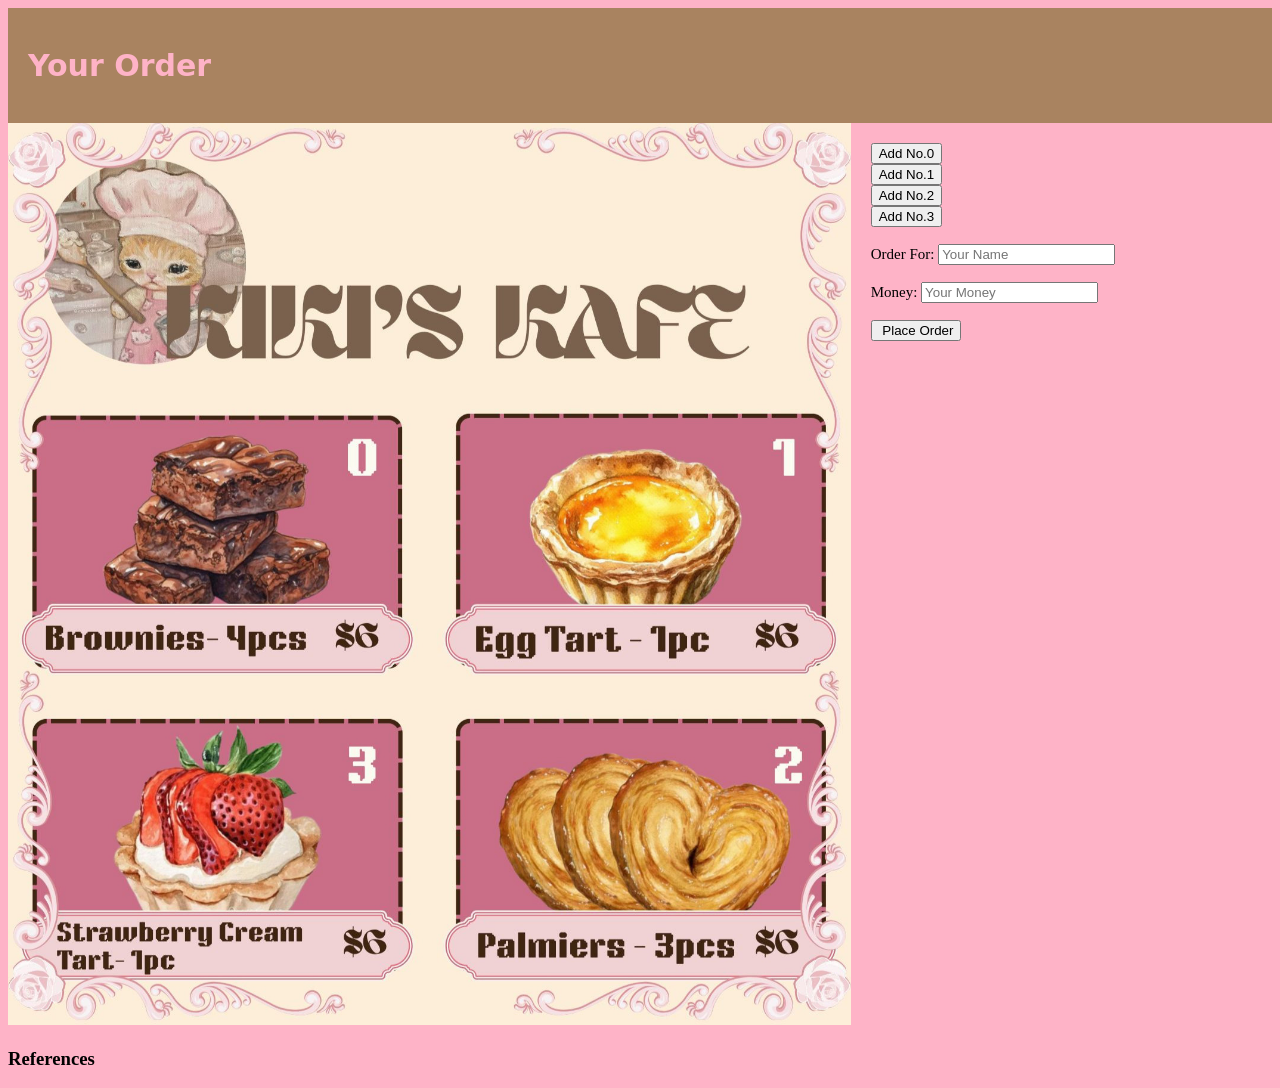
==== orderpage.html @ 60223a2a "Jul 18, 2026, 10:01 AM" ====
<!DOCTYPE html>
<html>
<head>
<title>ORDER PAGE</title>
<link href="style.css" rel="stylesheet">
<link rel="icon" type="png" href="Images/icon.webp">
</head>
<body>

<header>
   <div class="header">
      <h1>Your Order</h1>
   </div>
</header>

<main>
<div class="container">

 <div class="menu">
    <img src="Images/menu.jpg"> 
 </div>

 <div class="system">
  

<button onclick="getFormInput('Brownies', 11)"> Add No.0</button><br>
<button onclick="getFormInput('Egg Tart', 5)"> Add No.1</button><br>
<button onclick="getFormInput('Palmiers', 10)"> Add No.2</button><br>
<button onclick="getFormInput('Strawberry Cream Tart', 6)"> Add No.3</button><br>

<form onsubmit="return false;">
   
<br>

<div id="userOrder">



</div>

<label for="nameField">Order For:</label>
   <input type="text" id="nameField" name="formName" placeHolder="Your Name">
<br>
<br>

<label for="moneyField">Money:</label>
   <input type="text" id="moneyField" name="formMoney" placeHolder="Your Money">
<br>
<br>
   <input type="button" onclick="placeOrder()" value=" Place Order">
</form>


</main>

<footer>
 <div class="footer">
   <h3>References</h3>
</div>
</footer>




<script src="script.js"></script>
</body>
</html>
---- style.css ----
html, body{
    background-color: #feb3c7;
}


.button {
    background-color: #3F2613;
    padding: 50px;
    align-items: center;
    justify-items: center;
    border-radius: 15px;
    border: 5px double #f7f0e3;
    margin-left: 42%;
    margin-right: 42%;
    margin-top: 20%;

}

.button a {
    color:#f7f0e3;
    font-size: 30px;
    text-decoration: none;
    
    font-family: Cambria, Cochin, Georgia, Times, 'Times New Roman', serif;
}

header {
    background-color: #A98360;
    padding: 20px;
}

.header {
    justify-items: center;
    align-items: center;
}

.header h1 {
    font-family:system-ui, -apple-system, BlinkMacSystemFont, 'Segoe UI', Roboto, Oxygen, Ubuntu, Cantarell, 'Open Sans', 'Helvetica Neue', sans-serif;
    font-size: 30px;
    color:#feb3c7
}

.container {
    display: grid;
    grid-template-columns:repeat(3, minmax(250px, 1fr));

}

.menu {
    grid-column: 1 / span 2 ;
}
.menu img { 
    width: 100%;
    height: auto;
}

.system {
     margin: 20px;
     font-family: Georgia, 'Times New Roman', Times, serif;
     font-size: 15px;
}
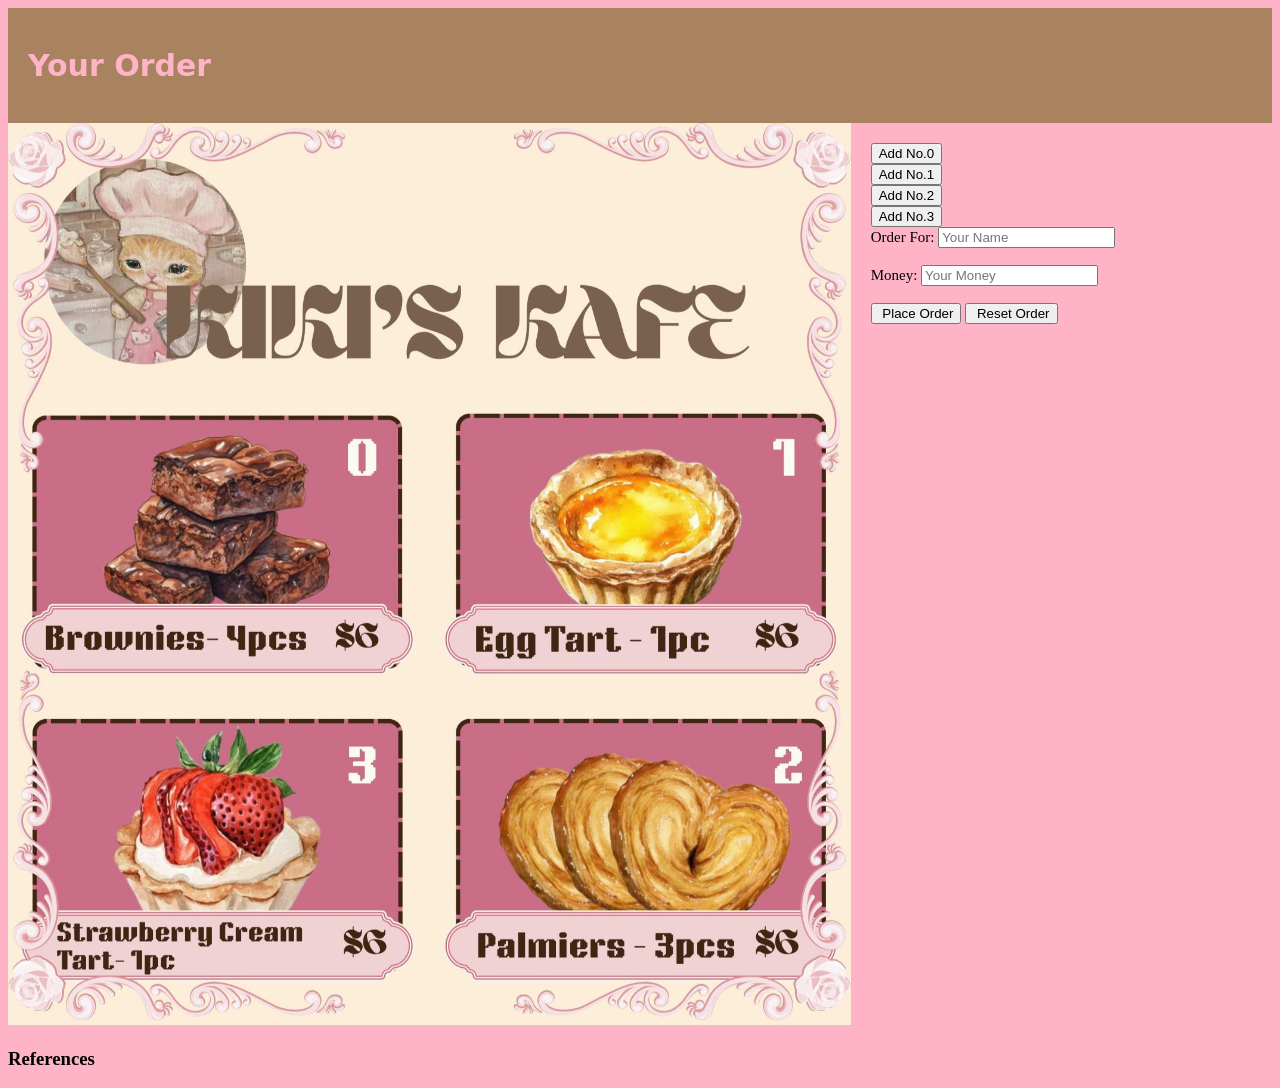
==== commit 19933b84: "Jul 18, 2026, 10:04 AM" ====
--- a/orderpage.html
+++ b/orderpage.html
@@ -29,14 +29,8 @@
 <button onclick="getFormInput('Strawberry Cream Tart', 6)"> Add No.3</button><br>
 
 <form onsubmit="return false;">
-   
-<br>
 
-<div id="userOrder">
-
-
-
-</div>
+<div id="userOrder"></div>
 
 <label for="nameField">Order For:</label>
    <input type="text" id="nameField" name="formName" placeHolder="Your Name">
@@ -47,7 +41,10 @@
    <input type="text" id="moneyField" name="formMoney" placeHolder="Your Money">
 <br>
 <br>
+
    <input type="button" onclick="placeOrder()" value=" Place Order">
+   <input type="button" onclick="resetOrder()" value=" Reset Order">
+
 </form>
 
 
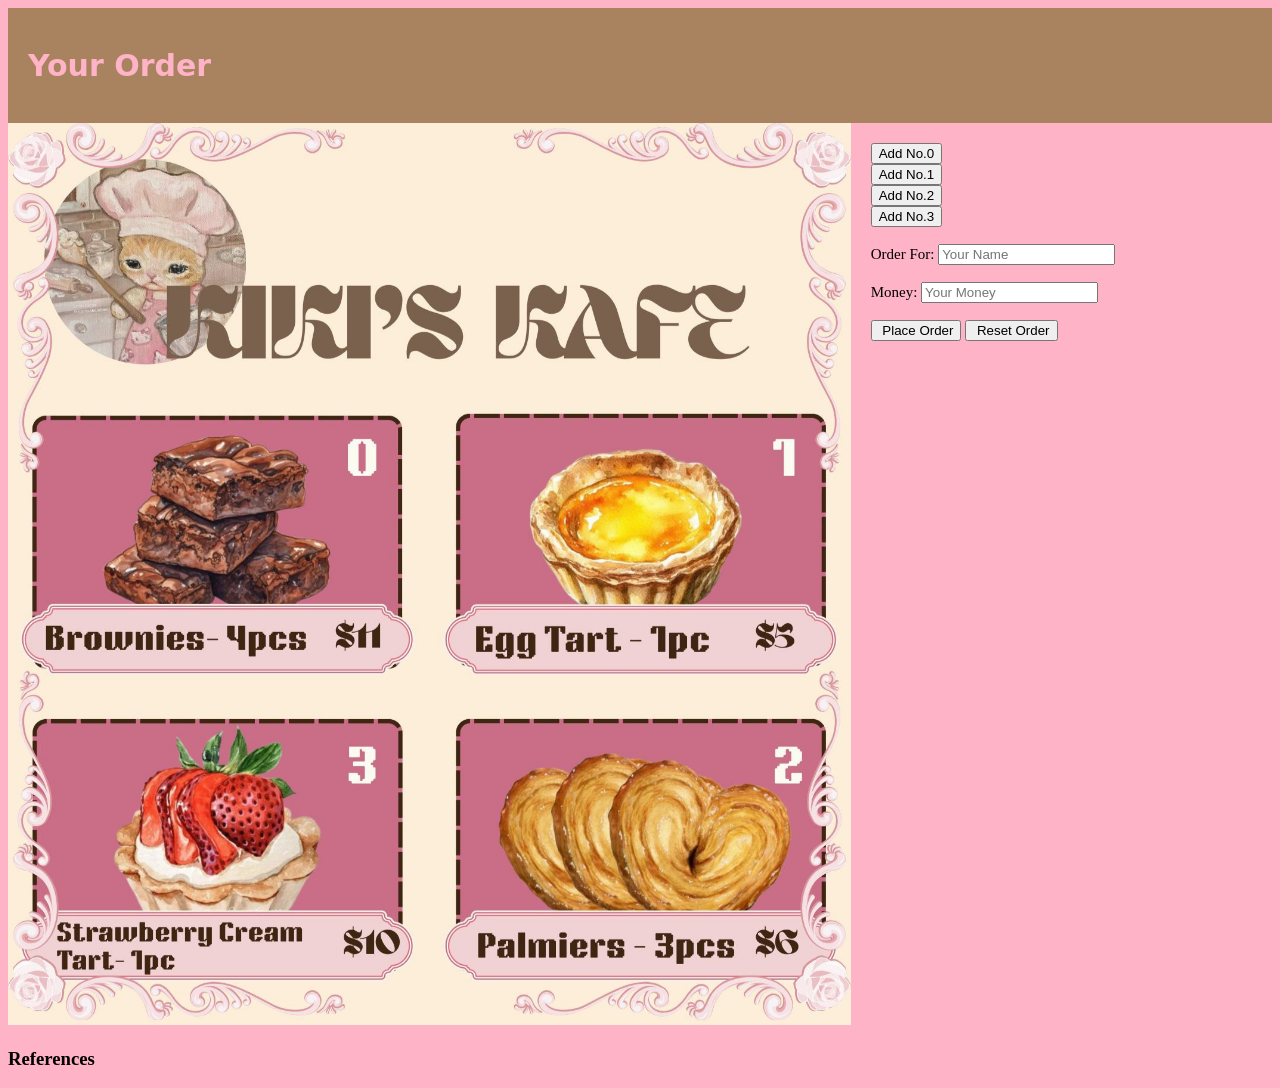
==== commit aea869b3: "Jul 19, 2026, 10:25 PM" ====
--- a/orderpage.html
+++ b/orderpage.html
@@ -26,11 +26,14 @@
 <button onclick="getFormInput('Brownies', 11)"> Add No.0</button><br>
 <button onclick="getFormInput('Egg Tart', 5)"> Add No.1</button><br>
 <button onclick="getFormInput('Palmiers', 10)"> Add No.2</button><br>
-<button onclick="getFormInput('Strawberry Cream Tart', 6)"> Add No.3</button><br>
+<button onclick="getFormInput('Strawberry Cream Tart', 6)"> Add No.3</button>
+<br>
+<br>
 
 <form onsubmit="return false;">
 
 <div id="userOrder"></div>
+<div id="userTotal"></div>
 
 <label for="nameField">Order For:</label>
    <input type="text" id="nameField" name="formName" placeHolder="Your Name">
@@ -45,6 +48,7 @@
    <input type="button" onclick="placeOrder()" value=" Place Order">
    <input type="button" onclick="resetOrder()" value=" Reset Order">
 
+<div id="receiptOutput"></div>
 </form>
 
 
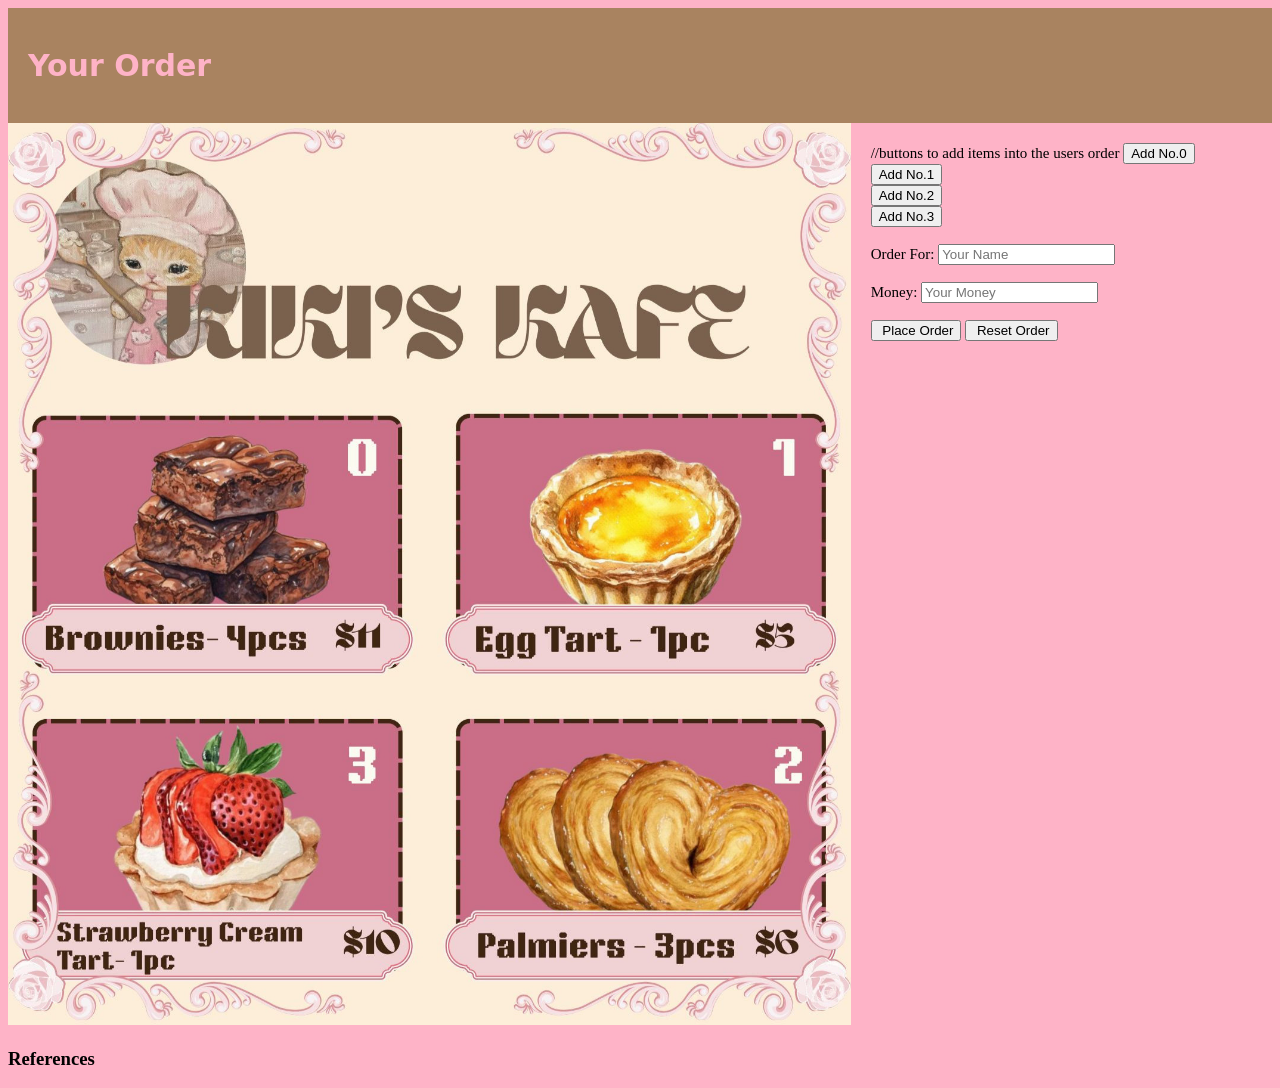
==== commit 6b011532: "Jul 22, 2026, 2:25 AM" ====
--- a/orderpage.html
+++ b/orderpage.html
@@ -22,7 +22,7 @@
 
  <div class="system">
   
-
+//buttons to add items into the users order
 <button onclick="getFormInput('Brownies', 11)"> Add No.0</button><br>
 <button onclick="getFormInput('Egg Tart', 5)"> Add No.1</button><br>
 <button onclick="getFormInput('Palmiers', 10)"> Add No.2</button><br>
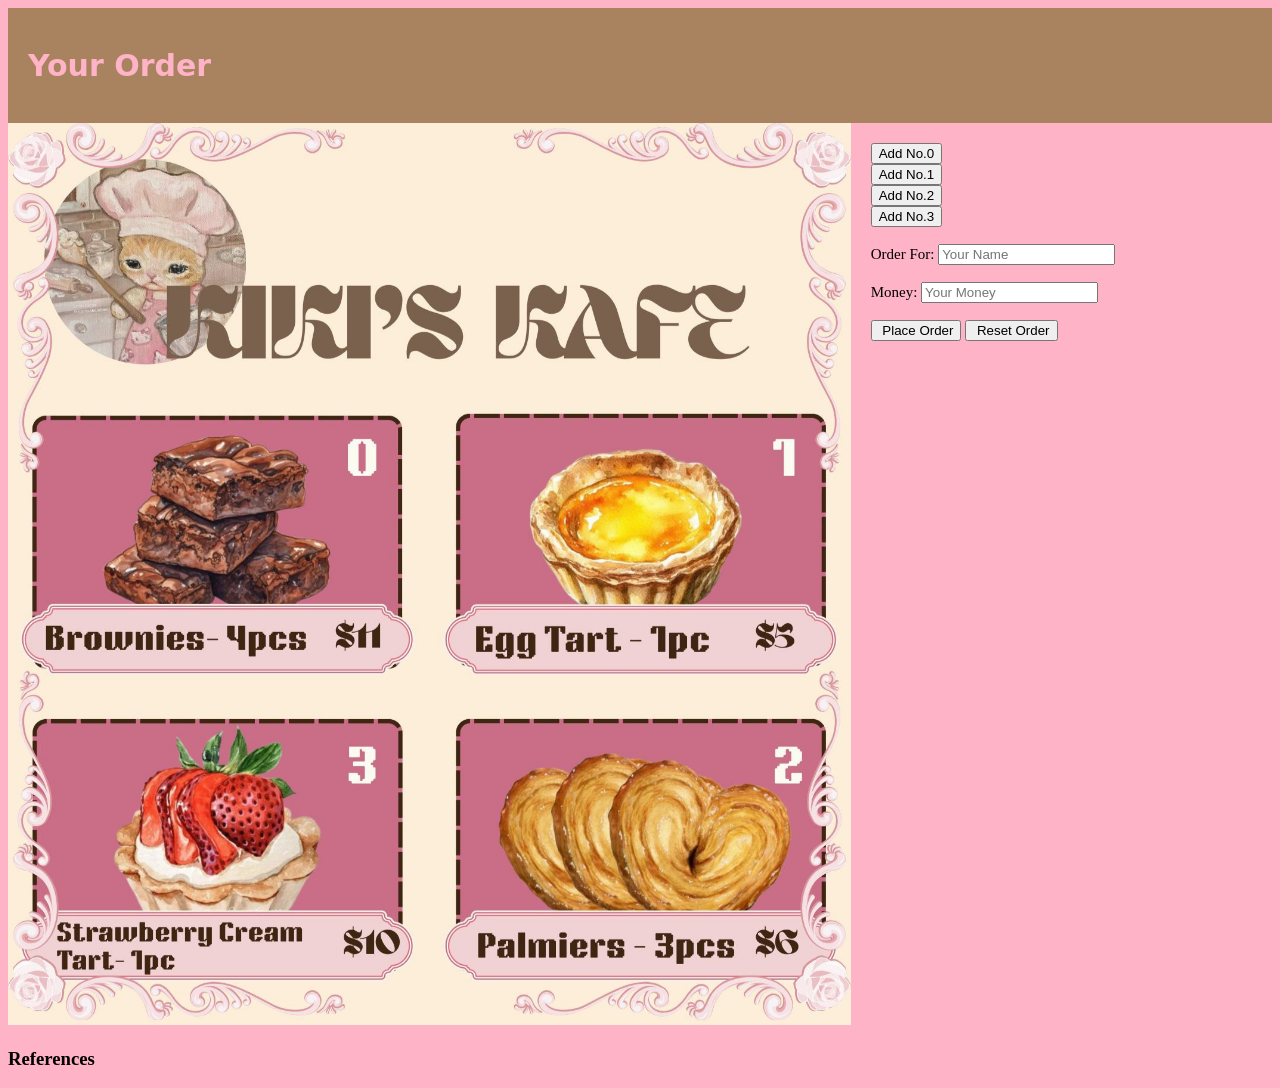
==== commit f561cdf5: "Jul 22, 2026, 2:31 AM" ====
--- a/orderpage.html
+++ b/orderpage.html
@@ -21,8 +21,8 @@
  </div>
 
  <div class="system">
-  
-//buttons to add items into the users order
+
+<!--buttons to add items into the users order-->
 <button onclick="getFormInput('Brownies', 11)"> Add No.0</button><br>
 <button onclick="getFormInput('Egg Tart', 5)"> Add No.1</button><br>
 <button onclick="getFormInput('Palmiers', 10)"> Add No.2</button><br>
@@ -31,23 +31,24 @@
 <br>
 
 <form onsubmit="return false;">
-
+<!--Items that the user adds will be listed with price as they order-->
 <div id="userOrder"></div>
 <div id="userTotal"></div>
-
+<!--where the user will put a name for their order-->
 <label for="nameField">Order For:</label>
    <input type="text" id="nameField" name="formName" placeHolder="Your Name">
 <br>
 <br>
-
+<!--where user will put in their money so the program can determine if they have enough or not-->
 <label for="moneyField">Money:</label>
    <input type="text" id="moneyField" name="formMoney" placeHolder="Your Money">
 <br>
 <br>
-
+<!--button for the user to submit their order to receive a receipt-->
    <input type="button" onclick="placeOrder()" value=" Place Order">
+<!--button for if the user wants to reset/start over with their order-->
    <input type="button" onclick="resetOrder()" value=" Reset Order">
-
+<!--where the users receipt will be displayed-->
 <div id="receiptOutput"></div>
 </form>
 
